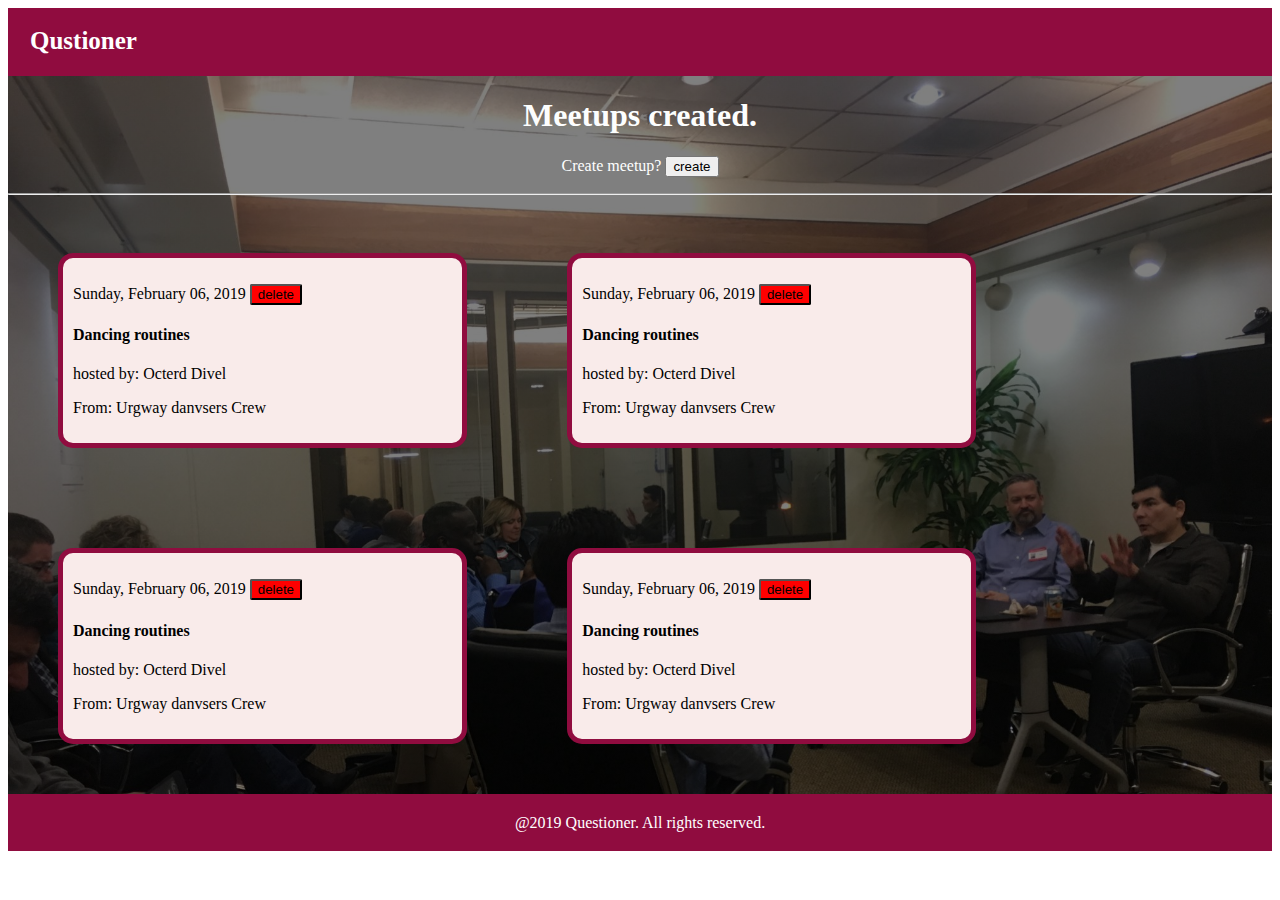
==== UI/admin.html @ 57b39f8f "[finishes #163018507] Delete question implemented" ====
<!DOCTYPE html>
<html>
    <head>
      <meta charset="utf-8">
      <title>
        Questioner
     </title>
        <link rel="stylesheet"href="style.css">
      </head>
      <body>
        <div class="header">
     <a href="index.html" class="name">Qustioner</a>

     </div>
   </div>
        <div class="body_container">
          <h1>Meetups created.</h1>
          <p>Create meetup? <button  type="button" class="createbtn">create</button></p>
          <hr>
          <div class="row">
              <a  onclick="Openmeetup('quiz')">
                <div class="meetups">
                 <p> Sunday, February 06, 2019 <button  type="button" class="delbtn">delete</button></p>
                 <h4>Dancing routines</h4>
                 <p>hosted by: Octerd Divel</p>
                 <p>From: Urgway danvsers Crew</p>
               </div></a>
               <a  onclick="Openmeetup('quiz')">
               <div class="meetups">
                 <p> Sunday, February 06, 2019 <button  type="button" class="delbtn">delete</button></p>
                 <h4>Dancing routines</h4>
                 <p>hosted by: Octerd Divel</p>
                 <p>From: Urgway danvsers Crew</p>
               </div>
             </a>
           </div>
           <div class="row">
             <a  onclick="Openmeetup('quiz')">
               <div class="meetups">
                 <p> Sunday, February 06, 2019 <button  type="button" class="delbtn">delete</button></p>
                 <h4>Dancing routines</h4>
                 <p>hosted by: Octerd Divel</p>
                 <p>From: Urgway danvsers Crew</p>
               </div>
             </a>
             <a  onclick="Openmeetup('quiz')">
               <div class="meetups">
                 <p> Sunday, February 06, 2019 <button  type="button" class="delbtn">delete</button></p>
                 <h4>Dancing routines</h4>
                 <p>hosted by: Octerd Divel</p>
                 <p>From: Urgway danvsers Crew</p>
               </div>
             </a>
           </div>
           </div>
           <div class="footer">
             <p>@2019 Questioner. All rights reserved.</p>
           </div>
      </body>
---- UI/style.css ----
<style>
* {box-sizing: border-box;}

.header {
  overflow: hidden;
  background-color:  #900C3F ;
  padding: 20px 10px;
  line-height: 25px;
}

.header a {
  color: white;
  text-align: center;
  padding: 12px;
  text-decoration: none;
  font-size: 18px;
  line-height: 25px;
  border-radius: 4px;
}

.header a.name {
  font-size: 25px;
  font-weight: bold;
}

.header a:hover {
  background-color:  #a93226;
  color: white;
}

.header-right {
  float: right
}
.body_container{
  background:
    linear-gradient(
      rgba(0, 0, 0, 0.5),
      rgba(0, 0, 0, 0.5)
    ),
    url(meet.jpeg);
  background-size: cover;
  width: 100%;
  color:   #fdfefe ;
  text-align: center;
  align-items: center;
  height:auto;
  overflow-y: scroll;
  position:relative;
  float: left;
}
.meetup-container{
}
.body_content .meetups{
  background-color: #d5dbdb;
  margin-left: 470px;
  margin-top: 50px;
  margin-bottom: 50px;
  border-radius: 15px;
  border: 5px solid #900C3F;
  color: black;
  height: 250px;
  width: 300px;
}
.meetups{
  border-radius: 15px;
  color: black;
  border: 5px solid #900C3F;
  width: 30%;
  margin: 50px;
  float: left;
  background-color:  #f9ebea;
  text-align: justify;
  padding: 10px;
}
.row:after {
  content: "";
  display: table;
  clear: both;
}
.meetups:hover{
  background-color:  #ebd7d6;
}
.profile_body{
  display:table;
  width: 100%;
  height: 500px;
  height: auto;
}

.dropdown:hover .dropdown-content {
  display:inline;
}
.dropdown-content {
  display: none;
  position: absolute;
  background-color: #f9f9f9;
  min-width: 160px;
  box-shadow: 0px 8px 16px 0px rgba(0,0,0,0.2);
  z-index: 1;
}
.dropdown-content a {
  float:none;
  border-radius: 10px;
  border: 2px solid white;
  background-color: #900C3F;
  color: white;
  text-decoration: none;
  display: block;
  text-align: left;
}
.dropdown{
  float: left;
}
#nav-toggle{
  font-size: 20px;
}
.footer {
  background-color:#900C3F;
  color: white;
  line-height: 25px;
  width: 100%;
  float: left;
  text-align: center;
  padding: 0 0px;
}
  input[type=text], input[type=password] {
    width: 100%;
    padding: 15px;
    margin: 5px 0 22px 0;
    display: inline-block;
    border: none;
    background: #f1f1f1;
  }
#register, #login{
  display: none;
}
.signup_form-content, .signIn_form-content{
  margin-top: 50px;
  margin-bottom: 50px;
  margin-left: 250px;
  margin-right: 250px;
  border-radius: 15px;
  border: 3px solid #900C3F;
  height:auto;
}
.signup_form label, .signIn_form label{
  float: left;
}
.container{
  margin-left: 50px;
  margin-right: 50px;
  height: 700px;
  overflow: scroll;
  color: white;
}
.signIn_form-content .container{
  height: 400px;
  margin-left: 100px;
  margin-right: 100px;
}
.cancelbtn, .signupbtn{
  background-color: #900C3F;
  color: white;
  padding: 12px;
  border-radius: 15px;
  float: left;
  height: 40px;
  width: 100px;
}
.cancelbtn{
  background-color:  #f44336;
  float: right;
}
#chbx{
  width: 700px;
  text-align: left;
}
label input{
  float: left;
}
.question{
  border-radius: 15px;
  height: 500px;
  margin: 20px;
  width:auto;
  border: 2px solid #900C3F;
  display: none;
  background-color:   #f5eef8 ;
}
.left{
  margin: 30px;
  float:left;
  margin: 20px;
}
.right{
  margin: 20px;
  float:right;
}
#postquestion, #comment{
  display: none;
  width: 70%;
}
.delbtn{
  background-color: red;
  border-radius: 2px;
}
</style>
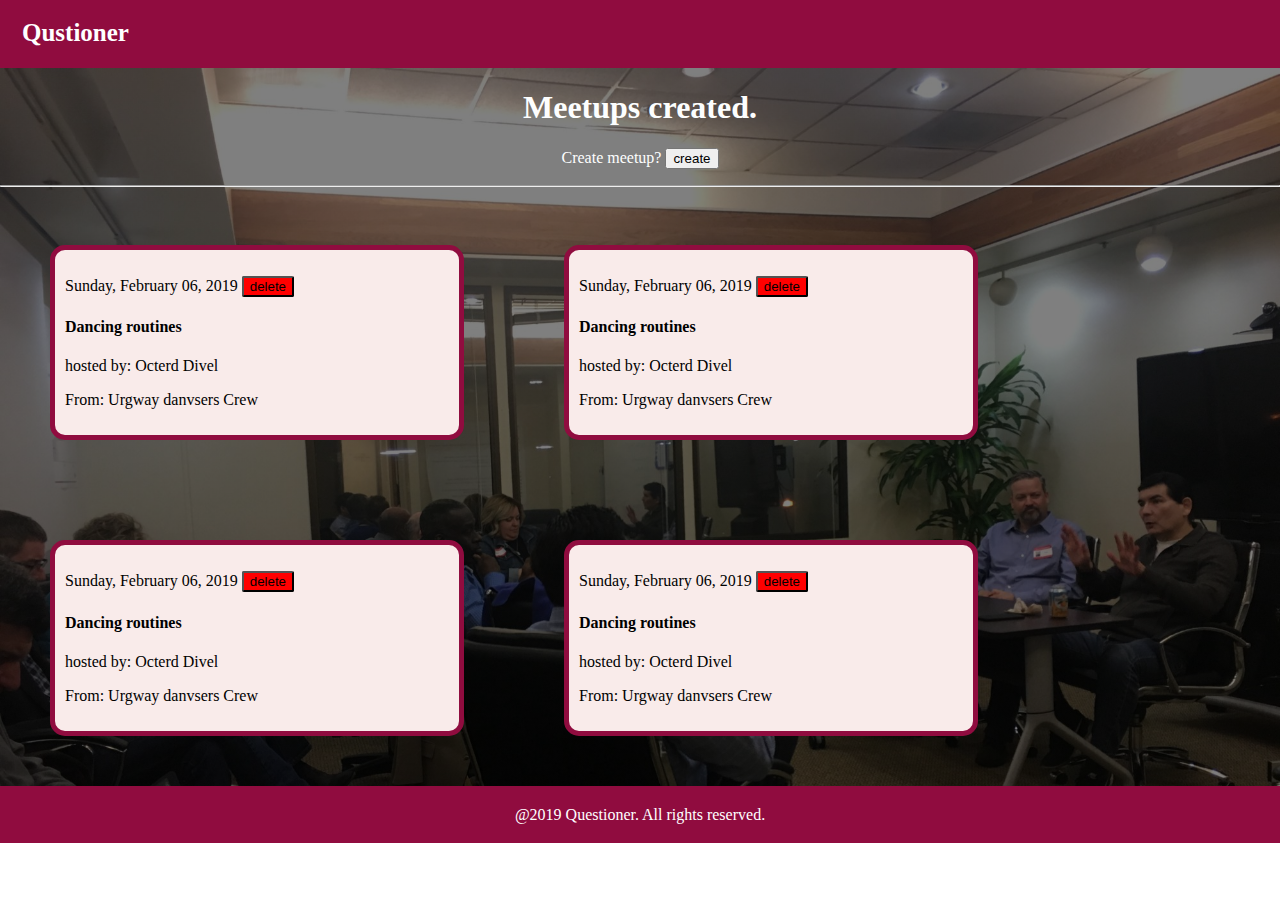
==== commit 54237e1f: "[Starts #163999532] admin.html file modified" ====
--- a/UI/admin.html
+++ b/UI/admin.html
@@ -6,6 +6,9 @@
         Questioner
      </title>
         <link rel="stylesheet"href="style.css">
+      <script>
+
+      </script>
       </head>
       <body>
         <div class="header">
@@ -15,7 +18,27 @@
    </div>
         <div class="body_container">
           <h1>Meetups created.</h1>
-          <p>Create meetup? <button  type="button" class="createbtn">create</button></p>
+          <p>Create meetup? <button onclick="openForm('myForm')" type="button" class="createbtn">create</button></p>
+          <div class="meetup-form" id="myForm">
+  <form id="meetup_form"class="form-container">
+    <h1>Create a meetup</h1>
+
+    <p class="label"><b>Title:</b></p>
+    <input id="title" type="text" placeholder="Enter Title" name="title" required>
+
+    <p class="label"><b>Date:</b></p>
+    <input id="date" type="text" placeholder="Enter meetup date" name="title" required>
+
+    <p class="label"><b>Venue:</b></p>
+    <input id="location" type="text" placeholder="Enter meetup venue" name="title" required>
+
+    <p class="label"><b>Description:</b></p>
+    <textarea  id="decsription" cols="108" rows="10" placeholder="Write your Description here"></textarea>
+
+    <button type="submit" class="btn">Submit</button>
+    <button type="button" class="clbtn" onclick="closeForm()">Close</button>
+</form>
+</div>
           <hr>
           <div class="row">
               <a  onclick="Openmeetup('quiz')">
@@ -56,4 +79,6 @@
            <div class="footer">
              <p>@2019 Questioner. All rights reserved.</p>
            </div>
+           <script src="./js/admin.js" type="text/javascript"></script>
       </body>
+</html>
--- a/UI/style.css
+++ b/UI/style.css
@@ -18,6 +18,9 @@
   border-radius: 4px;
 }
 
+#comment_element{
+  font-style: italic;
+}
 .header a.name {
   font-size: 25px;
   font-weight: bold;
@@ -30,6 +33,11 @@
 
 .header-right {
   float: right
+}
+body{
+  margin: 0px;
+  height: 100%;
+
 }
 .body_container{
   background:
@@ -46,20 +54,9 @@
   height:auto;
   overflow-y: scroll;
   position:relative;
-  float: left;
 }
 .meetup-container{
-}
-.body_content .meetups{
-  background-color: #d5dbdb;
-  margin-left: 470px;
-  margin-top: 50px;
-  margin-bottom: 50px;
-  border-radius: 15px;
-  border: 5px solid #900C3F;
-  color: black;
-  height: 250px;
-  width: 300px;
+  align-items: center;
 }
 .meetups{
   border-radius: 15px;
@@ -72,10 +69,19 @@
   text-align: justify;
   padding: 10px;
 }
-.row:after {
-  content: "";
-  display: table;
-  clear: both;
+@media screen and (max-width:650px){
+  .meetups{
+    float: none;
+    padding: 0px;
+  }
+}
+#postquestion{
+  border: 1px solid #900C3F;
+  border-radius: 10px;
+}
+.question_elements{
+  border-radius: 3px;
+  margin-left: 20px;
 }
 .meetups:hover{
   background-color:  #ebd7d6;
@@ -131,7 +137,7 @@
     border: none;
     background: #f1f1f1;
   }
-#register, #login{
+#register, #login, #Adminsignup{
   display: none;
 }
 .signup_form-content, .signIn_form-content{
@@ -143,6 +149,9 @@
   border: 3px solid #900C3F;
   height:auto;
 }
+.signup_form-content{
+  height: 825px;
+}
 .signup_form label, .signIn_form label{
   float: left;
 }
@@ -150,7 +159,6 @@
   margin-left: 50px;
   margin-right: 50px;
   height: 700px;
-  overflow: scroll;
   color: white;
 }
 .signIn_form-content .container{
@@ -178,9 +186,13 @@
 label input{
   float: left;
 }
+#feedback{
+  display: none;
+}
 .question{
   border-radius: 15px;
   height: 500px;
+  overflow-y: scroll;
   margin: 20px;
   width:auto;
   border: 2px solid #900C3F;
@@ -204,4 +216,57 @@
   background-color: red;
   border-radius: 2px;
 }
+#myForm{
+  display: none;
+}
+.form-popup, .meetup-form {
+  display: none;
+  position:sticky;
+  bottom: 0;
+  top: 80px;
+  left:290px;
+  border: 3px solid #900C3F;
+  border-radius: 25px;
+  z-index: 9;
+  width: 43%;
+}
+.form-container input[type=text], textarea {
+  width: 80%;
+  padding: 15px;
+  margin: 5px 0 22px 0;
+  border: none;
+}
+textarea{
+  width: 80%;
+}
+.submitbtn, .btn{
+  background-color: #900C3F;
+  color: white;
+  border-radius: 15px;
+  height: 40px;
+  width: 100px;
+}
+.cancelbtn, .clbtn{
+  background-color: #FF0000;
+  color: white;
+  border-radius: 15px;
+  float: right;
+  height: 40px;
+  width: 100px;
+  margin-right: 65px;
+}
+@media(max-width: 650px){
+  .meetups{
+    margin : 0px;
+    width : 85%;
+    margin-bottom : 30px;
+    float : none;
+  }
+  .signup_form-content, .signIn_form-content{
+    margin : 0px;
+    float : None;
+  }
+
+  }
+
 </style>
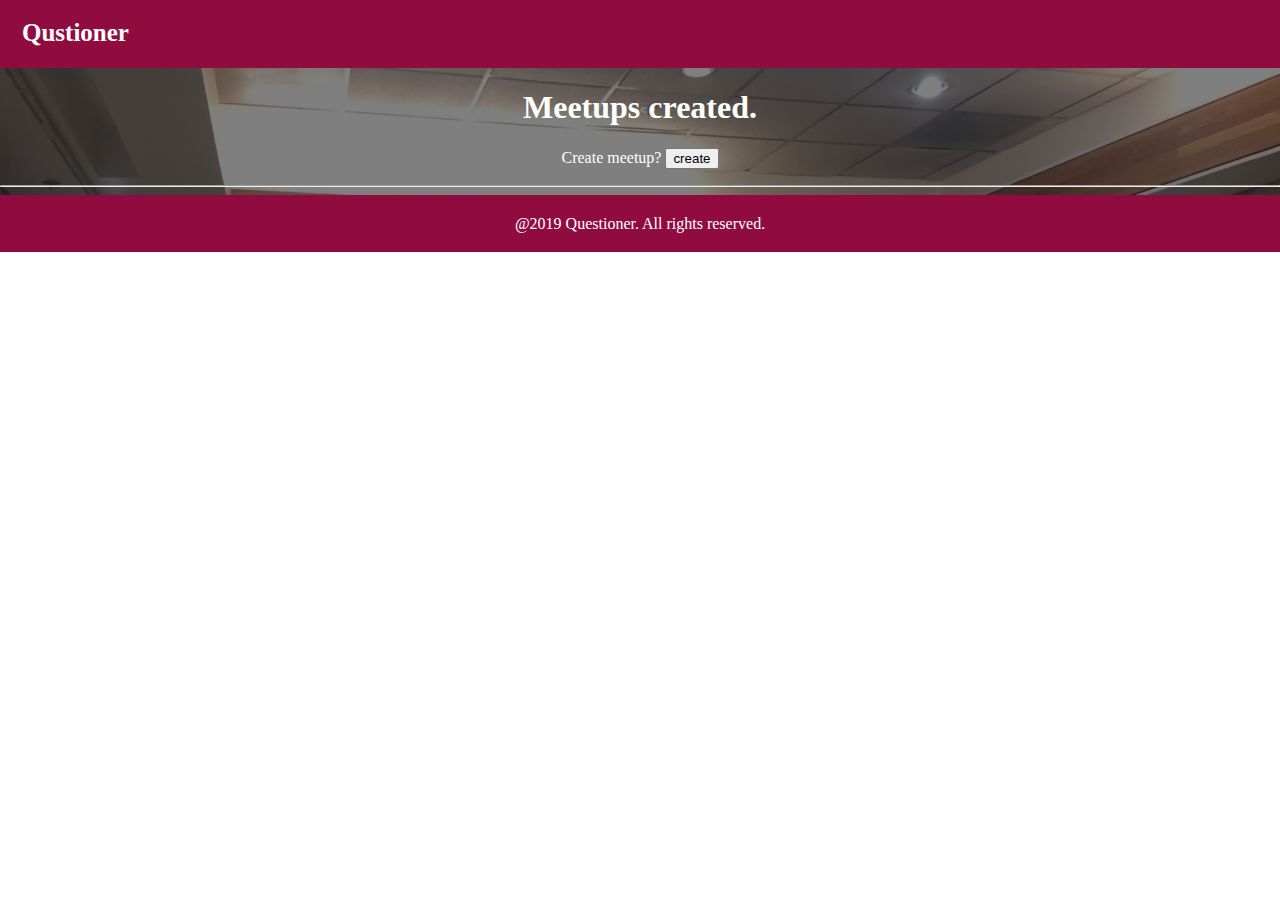
==== commit b15122a7: "[Feature #163999532] admin.html modified" ====
--- a/UI/admin.html
+++ b/UI/admin.html
@@ -10,72 +10,38 @@
 
       </script>
       </head>
-      <body>
+      <body onload="get_meetups()">
         <div class="header">
      <a href="index.html" class="name">Qustioner</a>
 
      </div>
    </div>
-        <div class="body_container">
+        <div id="meetup_container"class="body_container">
           <h1>Meetups created.</h1>
           <p>Create meetup? <button onclick="openForm('myForm')" type="button" class="createbtn">create</button></p>
           <div class="meetup-form" id="myForm">
-  <form id="meetup_form"class="form-container">
-    <h1>Create a meetup</h1>
+             <form id="meetup_form"class="form-container">
+               <h1>Create a meetup</h1>
 
-    <p class="label"><b>Title:</b></p>
-    <input id="title" type="text" placeholder="Enter Title" name="title" required>
+               <p class="label"><b>Title:</b></p>
+               <input id="title" type="text" placeholder="Enter Title" name="title" required>
 
-    <p class="label"><b>Date:</b></p>
-    <input id="date" type="text" placeholder="Enter meetup date" name="title" required>
+               <p class="label"><b>Date:</b></p>
+               <input id="date" type="text" placeholder="Enter meetup date" name="title" required>
 
-    <p class="label"><b>Venue:</b></p>
-    <input id="location" type="text" placeholder="Enter meetup venue" name="title" required>
+               <p class="label"><b>Venue:</b></p>
+               <input id="location" type="text" placeholder="Enter meetup venue" name="title" required>
 
-    <p class="label"><b>Description:</b></p>
-    <textarea  id="decsription" cols="108" rows="10" placeholder="Write your Description here"></textarea>
+               <p class="label"><b>Description:</b></p>
+               <textarea  id="description" cols="108" rows="10" placeholder="Write your Description here"></textarea>
 
-    <button type="submit" class="btn">Submit</button>
-    <button type="button" class="clbtn" onclick="closeForm()">Close</button>
-</form>
-</div>
+               <button type="submit" class="btn">Submit</button>
+               <button type="button" class="clbtn" onclick="closeForm('myForm')">Close</button>
+           </form>
+           </div>
           <hr>
-          <div class="row">
-              <a  onclick="Openmeetup('quiz')">
-                <div class="meetups">
-                 <p> Sunday, February 06, 2019 <button  type="button" class="delbtn">delete</button></p>
-                 <h4>Dancing routines</h4>
-                 <p>hosted by: Octerd Divel</p>
-                 <p>From: Urgway danvsers Crew</p>
-               </div></a>
-               <a  onclick="Openmeetup('quiz')">
-               <div class="meetups">
-                 <p> Sunday, February 06, 2019 <button  type="button" class="delbtn">delete</button></p>
-                 <h4>Dancing routines</h4>
-                 <p>hosted by: Octerd Divel</p>
-                 <p>From: Urgway danvsers Crew</p>
-               </div>
-             </a>
            </div>
-           <div class="row">
-             <a  onclick="Openmeetup('quiz')">
-               <div class="meetups">
-                 <p> Sunday, February 06, 2019 <button  type="button" class="delbtn">delete</button></p>
-                 <h4>Dancing routines</h4>
-                 <p>hosted by: Octerd Divel</p>
-                 <p>From: Urgway danvsers Crew</p>
-               </div>
-             </a>
-             <a  onclick="Openmeetup('quiz')">
-               <div class="meetups">
-                 <p> Sunday, February 06, 2019 <button  type="button" class="delbtn">delete</button></p>
-                 <h4>Dancing routines</h4>
-                 <p>hosted by: Octerd Divel</p>
-                 <p>From: Urgway danvsers Crew</p>
-               </div>
-             </a>
-           </div>
-           </div>
+
            <div class="footer">
              <p>@2019 Questioner. All rights reserved.</p>
            </div>
--- a/UI/style.css
+++ b/UI/style.css
@@ -6,6 +6,11 @@
   background-color:  #900C3F ;
   padding: 20px 10px;
   line-height: 25px;
+}
+
+.label{
+  text-align: left;
+  margin-left: 15px;
 }
 
 .header a {
